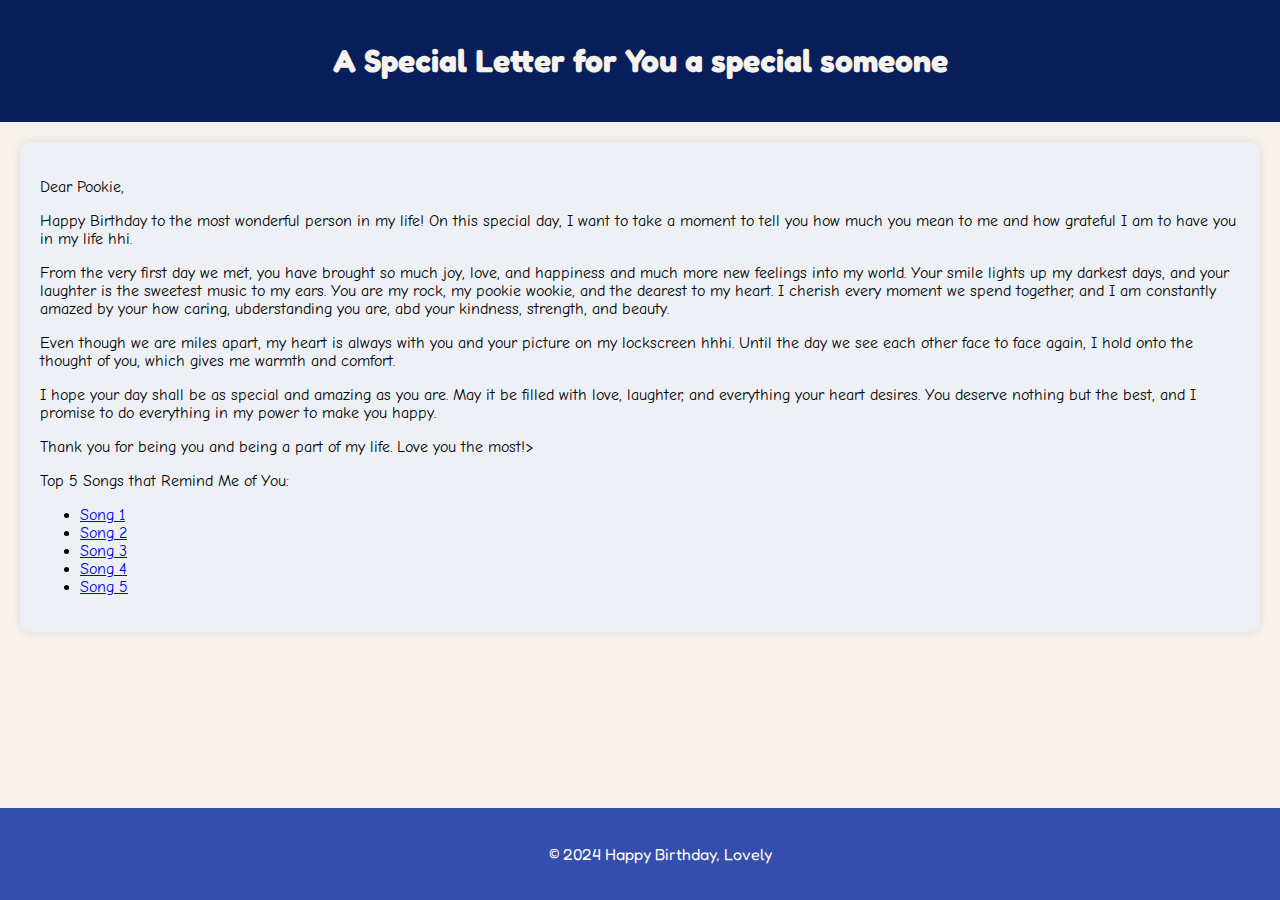
==== letter.html @ dfc97da2 "Add files via upload" ====
<!DOCTYPE html>
<html lang="en">
<head>
    <meta charset="UTF-8">
    <meta name="viewport" content="width=device-width, initial-scale=1.0">
    <title>Special Letter</title>
    <link rel="stylesheet" href="styles.css">
</head>
<body>
    <header>
        <h1>A Special Letter for You a special someone</h1>
    </header>

    <section id="love-letter">
        <div class="letters">
            <p>Dear Pookie,</p>
            <p>Happy Birthday to the most wonderful person in my life! On this special day, I want to take a moment to tell you how much you mean to me and how grateful I am to have you in my life hhi.</p>
            <p>From the very first day we met, you have brought so much joy, love, and happiness and much more new feelings into my world. Your smile lights up my darkest days, and your laughter is the sweetest music to my ears. You are my rock, my pookie wookie, and the dearest to my heart. I cherish every moment we spend together, and I am constantly amazed by your how caring, ubderstanding you are, abd your kindness, strength, and beauty.</p>
            <p>Even though we are miles apart, my heart is always with you and your picture on my lockscreen hhhi. Until the day we see each other face to face again, I hold onto the thought of you, which gives me warmth and comfort.</p>
            <p>I hope your day shall be as special and amazing as you are. May it be filled with love, laughter, and everything your heart desires. You deserve nothing but the best, and I promise to do everything in my power to make you happy.</p>
            <p>Thank you for being you and being a part of my life. Love you the most!></p>

            <p>Top 5 Songs that Remind Me of You:</p>
            <ul>
                <li><a href="https://open.spotify.com/track/1OubIZ0ARYCUq5kceYUQiO?si=ctzJ4k7LSCGtHxUu9Y3TUg">Song 1</a></li>
                <li><a href="https://open.spotify.com/track/6dOtVTDdiauQNBQEDOtlAB?si=kKJgRlgaTaWeSDySe0RQYw">Song 2</a></li>
                <li><a href="https://open.spotify.com/track/2rYXXYRrP3qOOPkUsUTsal?si=yEZNlAfBTWaWO5TWsDJzOQ">Song 3</a></li>
                <li><a href="https://open.spotify.com/track/0YNtAadZvKBBEFARtfoCV8?si=adZFhiXbQaCJlDpCRURWCA">Song 4</a></li>
                <li><a href="https://open.spotify.com/track/2LSsSV7V33wM9EKQA2xjGS?si=-cueJ03mRrqlWx3aY8oTVg">Song 5</a></li>
            </ul>
        </div>
    </section>

    <footer>
        <p>&copy; 2024 Happy Birthday, Lovely</p>
    </footer>
</body>
</html>
---- styles.css ----
@import url('https://fonts.googleapis.com/css2?family=Comic+Neue:wght@400;700&family=Fredoka+One&display=swap');

body {
    font-family: 'Comic Neue', sans-serif;
    margin: 0;
    padding: 0;
    background: #F7F2EB; /* Moon from the palette */
}

header {
    font-family: 'Fredoka One', sans-serif;
    background: #081F5C; /* Midnight from the palette */
    color: #F7F2EB; /* Moon from the palette */
    padding: 20px;
    text-align: center;
}

section {
    margin: 20px;
    padding: 20px;
    background: #EDF1F6; /* Porcelain from the palette */
    border-radius: 10px;
    box-shadow: 0 0 10px rgba(0, 0, 0, 0.1);
}

h2 {
    font-family: 'Fredoka One', sans-serif;
    color: #334EAC; /* Royal from the palette */
}

#timer {
    font-size: 3em;
    color: #081F5C; /* Midnight from the palette */
    text-align: center;
}

.photo-grid {
    display: flex;
    flex-wrap: wrap;
    gap: 10px;
}

.photo-grid img {
    width: 100%;
    max-width: 300px;
    border-radius: 10px;
    border: 2px solid #334EAC; /* Royal from the palette */
}

.heart-button {
    font-family: 'Fredoka One', sans-serif;
    display: inline-block;
    background: #FF99CC; /* Baby Pink */
    color: #FFF9F0; /* Jicama from the palette */
    padding: 20px;
    text-align: center;
    text-decoration: none;
    border-radius: 50%;
    font-size: 1.2em;
    margin: 20px auto;
    display: block;
    width: 150px;
    height: 150px;
    line-height: 150px;
    position: relative;
    overflow: hidden;
}

.heart-button:hover {
    background: #FF66B2;
}

footer {
    font-family: 'Fredoka One', sans-serif;
    text-align: center;
    padding: 20px;
    background: #334EAC; /* Royal from the palette */
    color: #FFF9F0; /* Jicama from the palette */
    position: fixed;
    width: 100%;
    bottom: 0;
}

#password-protection {
    text-align: center;
    padding: 50px;
    background: #081F5C; /* Midnight from the palette */
    color: #F7F2EB; /* Moon from the palette */
    border-radius: 10px;
    box-shadow: 0 0 10px rgba(0, 0, 0, 0.1);
    max-width: 400px;
    margin: 100px auto;
}

#password-protection input {
    padding: 10px;
    border-radius: 5px;
    border: 1px solid #081F5C;
    width: 100%;
    margin-bottom: 10px;
    background: #EDF1F6; /* Porcelain from the palette */
    color: #081F5C; /* Midnight from the palette */
}

#password-protection button {
    padding: 10px 20px;
    border: none;
    border-radius: 5px;
    background: #FF99CC; /* Baby Pink */
    color: #FFF9F0; /* Jicama from the palette */
    cursor: pointer;
}

#password-protection button:hover {
    background: #FF66B2;
}

#error-message {
    color: #FFA51E; /* Orange from the previous palette */
}
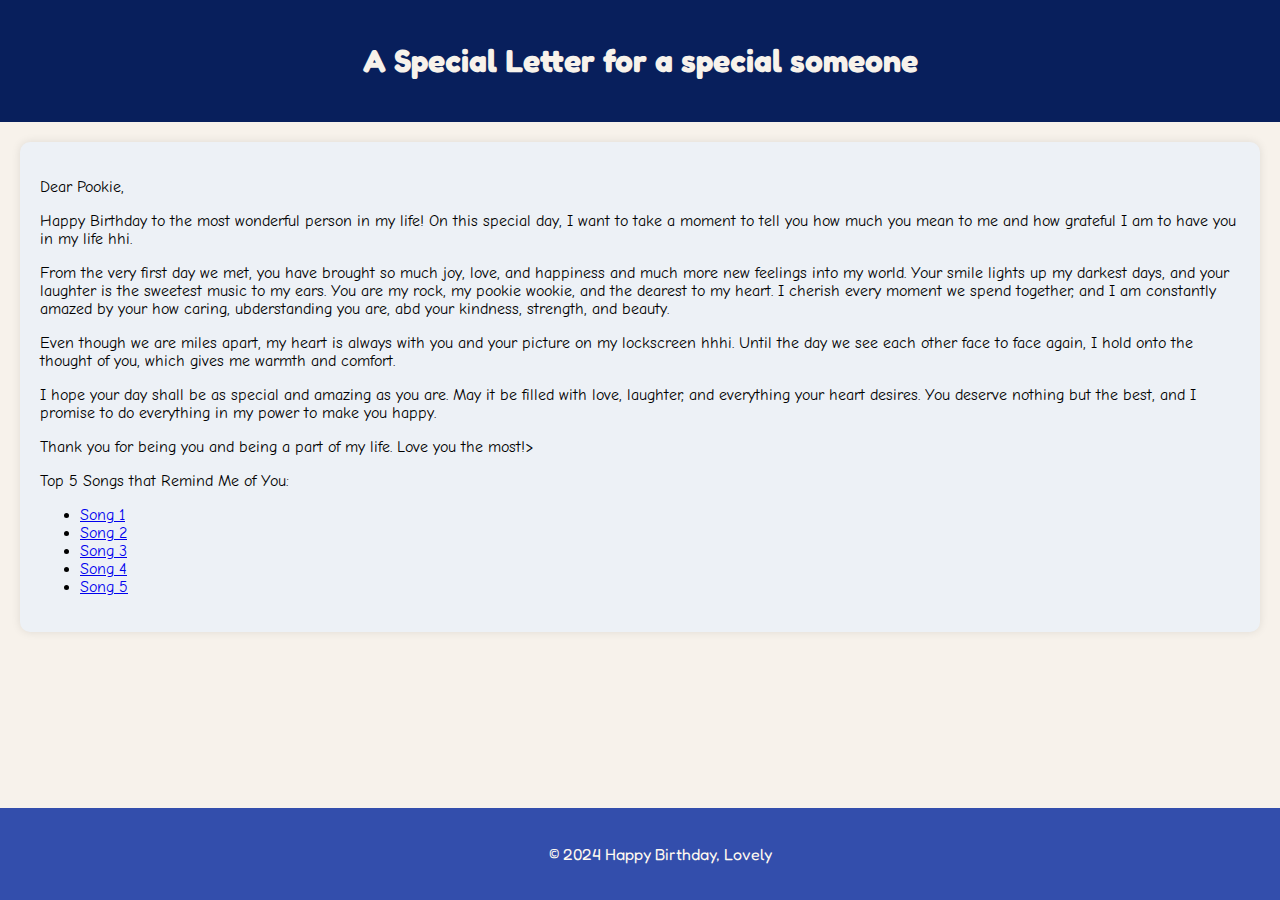
==== commit b7807b95: "Add files via upload" ====
--- a/letter.html
+++ b/letter.html
@@ -8,7 +8,7 @@
 </head>
 <body>
     <header>
-        <h1>A Special Letter for You a special someone</h1>
+        <h1>A Special Letter for a special someone</h1>
     </header>
 
     <section id="love-letter">
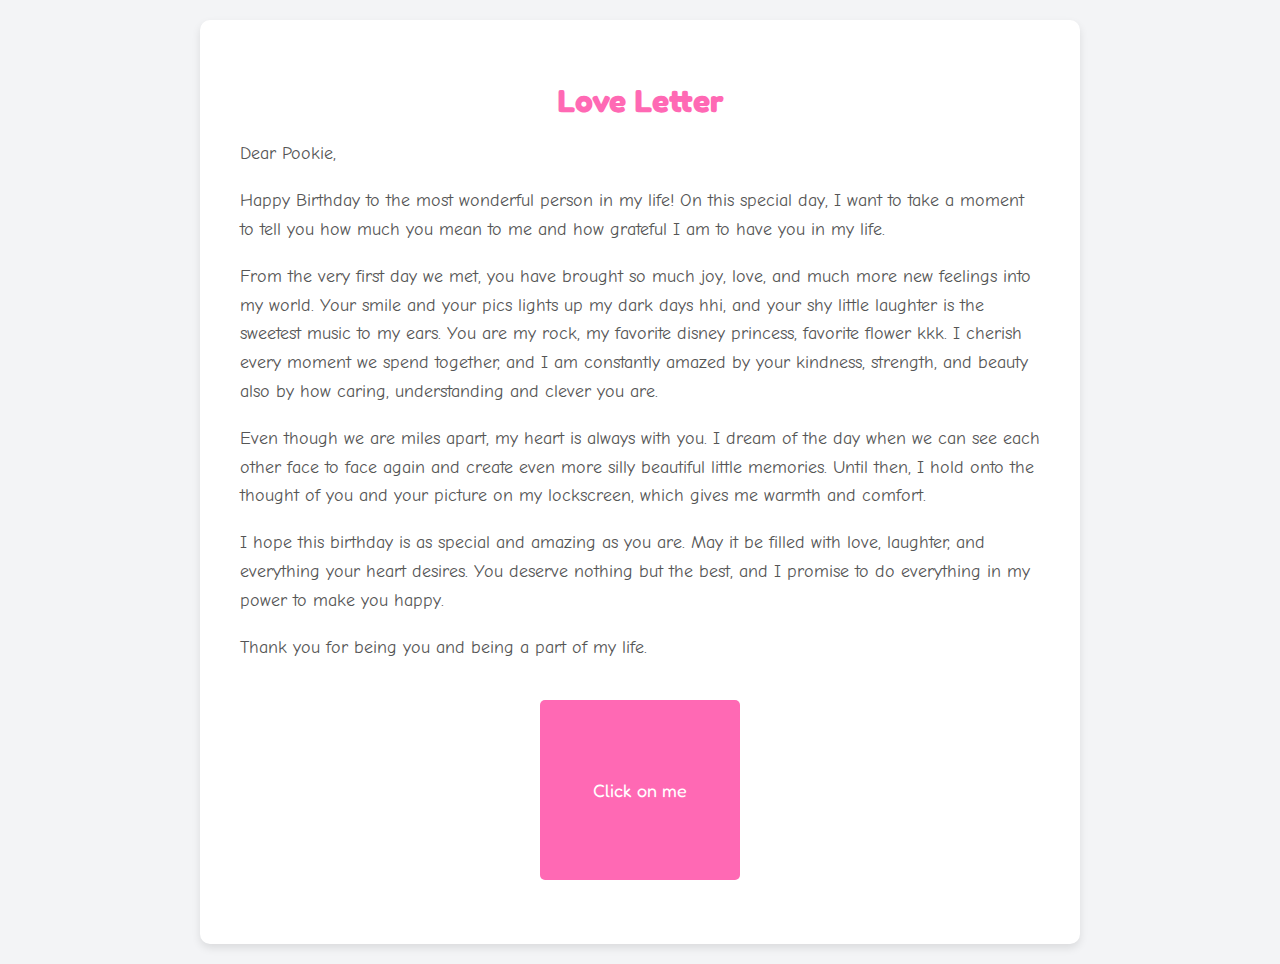
==== commit 716d26fb: "Add files via upload" ====
--- a/letter.html
+++ b/letter.html
@@ -3,36 +3,67 @@
 <head>
     <meta charset="UTF-8">
     <meta name="viewport" content="width=device-width, initial-scale=1.0">
-    <title>Special Letter</title>
+    <title>Love Letter</title>
+    <link href="https://fonts.googleapis.com/css2?family=Comic+Neue:wght@400;700&family=Fredoka+One&display=swap" rel="stylesheet">
     <link rel="stylesheet" href="styles.css">
+    <style>
+        body {
+            font-family: 'Comic Neue', sans-serif;
+            background-color: #f3f4f6;
+            margin: 0;
+            padding: 20px;
+        }
+        .container {
+            max-width: 800px;
+            margin: 0 auto;
+            background: #fff;
+            padding: 40px;
+            border-radius: 10px;
+            box-shadow: 0 4px 8px rgba(0, 0, 0, 0.1);
+            text-align: center;
+        }
+        h1 {
+            font-family: 'Fredoka One', cursive;
+            color: #ff69b4;
+            margin-bottom: 20px;
+        }
+        p {
+            font-size: 18px;
+            line-height: 1.6;
+            color: #555;
+            text-align: left;
+        }
+        .letters p {
+            text-align: left;
+        }
+        .heart-button {
+            display: inline-block;
+            margin: 20px 0;
+            padding: 15px 25px;
+            font-size: 18px;
+            color: #fff;
+            background-color: #ff69b4;
+            text-decoration: none;
+            border-radius: 5px;
+            transition: background-color 0.3s;
+        }
+        .heart-button:hover {
+            background-color: #ff1493;
+        }
+    </style>
 </head>
 <body>
-    <header>
-        <h1>A Special Letter for a special someone</h1>
-    </header>
-
-    <section id="love-letter">
+    <div class="container">
+        <h1>Love Letter</h1>
         <div class="letters">
             <p>Dear Pookie,</p>
-            <p>Happy Birthday to the most wonderful person in my life! On this special day, I want to take a moment to tell you how much you mean to me and how grateful I am to have you in my life hhi.</p>
-            <p>From the very first day we met, you have brought so much joy, love, and happiness and much more new feelings into my world. Your smile lights up my darkest days, and your laughter is the sweetest music to my ears. You are my rock, my pookie wookie, and the dearest to my heart. I cherish every moment we spend together, and I am constantly amazed by your how caring, ubderstanding you are, abd your kindness, strength, and beauty.</p>
-            <p>Even though we are miles apart, my heart is always with you and your picture on my lockscreen hhhi. Until the day we see each other face to face again, I hold onto the thought of you, which gives me warmth and comfort.</p>
-            <p>I hope your day shall be as special and amazing as you are. May it be filled with love, laughter, and everything your heart desires. You deserve nothing but the best, and I promise to do everything in my power to make you happy.</p>
-            <p>Thank you for being you and being a part of my life. Love you the most!></p>
-
-            <p>Top 5 Songs that Remind Me of You:</p>
-            <ul>
-                <li><a href="https://open.spotify.com/track/1OubIZ0ARYCUq5kceYUQiO?si=ctzJ4k7LSCGtHxUu9Y3TUg">Song 1</a></li>
-                <li><a href="https://open.spotify.com/track/6dOtVTDdiauQNBQEDOtlAB?si=kKJgRlgaTaWeSDySe0RQYw">Song 2</a></li>
-                <li><a href="https://open.spotify.com/track/2rYXXYRrP3qOOPkUsUTsal?si=yEZNlAfBTWaWO5TWsDJzOQ">Song 3</a></li>
-                <li><a href="https://open.spotify.com/track/0YNtAadZvKBBEFARtfoCV8?si=adZFhiXbQaCJlDpCRURWCA">Song 4</a></li>
-                <li><a href="https://open.spotify.com/track/2LSsSV7V33wM9EKQA2xjGS?si=-cueJ03mRrqlWx3aY8oTVg">Song 5</a></li>
-            </ul>
+            <p>Happy Birthday to the most wonderful person in my life! On this special day, I want to take a moment to tell you how much you mean to me and how grateful I am to have you in my life.</p>
+            <p>From the very first day we met, you have brought so much joy, love, and much more new feelings into my world. Your smile and your pics lights up my dark days hhi, and your shy little laughter is the sweetest music to my ears. You are my rock, my favorite disney princess, favorite flower kkk. I cherish every moment we spend together, and I am constantly amazed by your kindness, strength, and beauty also by how caring, understanding and clever you are.</p>
+            <p>Even though we are miles apart, my heart is always with you. I dream of the day when we can see each other face to face again and create even more silly beautiful little memories. Until then, I hold onto the thought of you and your picture on my lockscreen, which gives me warmth and comfort.</p>
+            <p>I hope this birthday is as special and amazing as you are. May it be filled with love, laughter, and everything your heart desires. You deserve nothing but the best, and I promise to do everything in my power to make you happy.</p>
+            <p>Thank you for being you and being a part of my life.</p>
         </div>
-    </section>
-
-    <footer>
-        <p>&copy; 2024 Happy Birthday, Lovely</p>
-    </footer>
+        <a href="song.html" class="heart-button">Click on me</a>
+    </div>
 </body>
 </html>